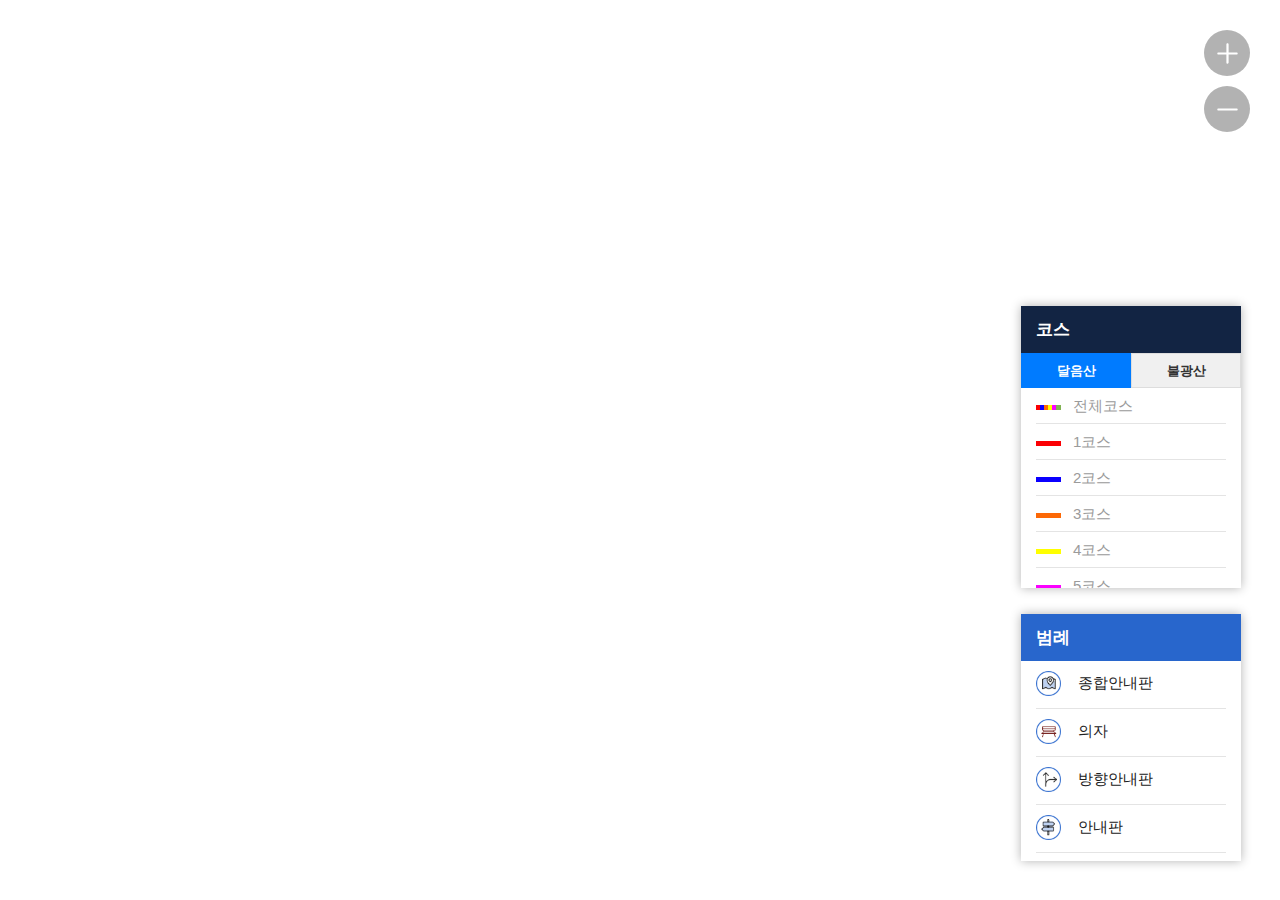
==== index.html @ 36deed76 "달음산/불광산 등산로" ====
<!DOCTYPE html>
<html lang="en">
<head>
    <meta charset="UTF-8">
    <meta name="viewport" content="width=device-width, initial-scale=1.0">
    <title>기장군청 - 달음산, 불광산 등산로</title>
    <link href="https://cdnjs.cloudflare.com/ajax/libs/font-awesome/6.0.0/css/all.min.css" rel="stylesheet">
    <script type="text/javascript" src="//dapi.kakao.com/v2/maps/sdk.js?appkey=952ffcbb4e8604c44f53532bb40d0544"></script>
    <link rel="stylesheet" href="./static/css/styles.css">
</head>
<body>
    <div id="infoList2">
        <p>코스</p>
        <div class="tabs">
            <div class="tab active" data-target="#course_list_1">달음산</div>
            <div class="tab" data-target="#course_list_2">불광산</div>
        </div>
        <ul id="course_list_1" class="course_list active">
            <li class="course_btn" data="10"><span class="course_box course10"><em class="c1"></em><em class="c2"></em><em class="c3"></em><em class="c4"></em><em class="c5"></em><em class="c6"></em></span>전체코스</li>
            <li class="course_btn" data="11"><span class="course_box course11"></span>1코스</li>
            <li class="course_btn" data="12"><span class="course_box course12"></span>2코스</li>
            <li class="course_btn" data="13"><span class="course_box course13"></span>3코스</li>
            <li class="course_btn" data="14"><span class="course_box course14"></span>4코스</li>
            <li class="course_btn" data="15"><span class="course_box course15"></span>5코스</li>
            <li class="course_btn" data="16"><span class="course_box course16"></span>기타코스</li>
        </ul>
        <ul id="course_list_2" class="course_list">
            <li class="course_btn" data="20"><span class="course_box course20"><em class="c1"></em><em class="c2"></em><em class="c3"></em><em class="c4"></em><em class="c5"></em></span>전체코스</li>
            <li class="course_btn" data="21"><span class="course_box course21"></span>1코스</li>
            <li class="course_btn" data="22"><span class="course_box course22"></span>2코스</li>
            <li class="course_btn" data="23"><span class="course_box course23"></span>3코스</li>
            <li class="course_btn" data="24"><span class="course_box course24"></span>기타코스</li>
            <li class="course_btn" data="25"><span class="course_box course25"></span>임도</li>
        </ul>
    </div>
    
    <div id="infoList">
        <p>범례</p>
        <ul>
            <li><span><img src="./static/image/icon/icon_01.png" alt=""></span>종합안내판</li>
            <li><span><img src="./static/image/icon/icon_02.png" alt=""></span>의자</li>
            <li><span><img src="./static/image/icon/icon_03.png" alt=""></span>방향안내판</li>
            <li><span><img src="./static/image/icon/icon_05.png" alt=""></span>안내판</li>
            <li><span><img src="./static/image/icon/icon_08.png" alt=""></span>경고판</li>
            <li><span><img src="./static/image/icon/icon_07.png" alt=""></span>안내소</li>
            <li><span><img src="./static/image/icon/icon_09.png" alt=""></span>정자</li>
            <li><span><img src="./static/image/icon/icon_10.png" alt=""></span>해충기피분사기</li>
        </ul>
    </div>

    <div id="map"></div>

    <script src="./static/js/map.js"></script>
    <script src="./static/js/controller.js"></script>

    <div class="btn_box"> <!--여기에 +,- 버튼 이미지 넣어주세요~!-->
        <button type="button" class="zoomin_btn" onclick="setRelativeMapLevel(-1)">지도확대</button>
        <button type="button" class="zoomout_btn" onclick="setRelativeMapLevel(+1)">지도축소</button>
      </div>

</body>
</html>
---- static/css/styles.css ----
#map {
    width: 100%;
    height: 100%;
}

body {
    font-family: 'Pretendard', 'Pretendard Variable', sans-serif;
    font-weight: normal;
    /*overflow-x: hidden;
    -webkit-overflow-scrolling: touch;
    scroll-behavior: smooth;*/
    letter-spacing: normal;
    line-height: 1;
    -webkit-text-size-adjust: 100%;
    -moz-text-size-adjust: 100%;
    -ms-text-size-adjust: 100%;
    word-break: break-all;
    word-wrap: break-word;
    -webkit-touch-callout: none;
    -webkit-user-select: none;
    -khtml-user-select: none;
    -moz-user-select: none;
    -ms-user-select: none;
    user-select: none;
    word-break: keep-all;
}

html,
body {
    margin: 0;
    padding: 0;
    overflow: hidden
}

html {
    overflow-y: scroll
}

body {
    font-size: 13px;
    color: #333;
    -webkit-text-size-adjust: none
}

body,
html {
    height: 100%
}

a,
a:active,
a:hover,
a:link,
a:visited {
    color: inherit;
    text-decoration: none
}

ol,
ul {
    list-style: none
}

a,
fieldset,
img,
table {
    border: 0
}

p {
    word-break: keep-all
}

select,
textarea {
    -webkit-appearance: none;
    -moz-appearance: none;
    appearance: none;
    -webkit-border-radius: 0;
    border-radius: 0;
    border: none;
}

select::-ms-expand {
    display: none;
}

select {
    vertical-align: middle;
    padding-left: 10px;
    border: none;
    -webkit-appearance: none;
    -webkit-border-radius: 0;
    -moz-appearance: none;
    appearance: none;
}

.sound_only {
    display: inline-block !important;
    position: absolute;
    top: 0;
    left: 0;
    margin: 0 !important;
    padding: 0 !important;
    font-size: 0;
    line-height: 0;
    border: 0 !important;
    overflow: hidden !important;
}

.ico {
    display: inline-block;
    vertical-align: top;
}

.ico img {
    width: 30px
}

.blind,
legend {
    display: block;
    overflow: hidden;
    position: absolute;
    left: 0;
    top: -9999em;
}

.wrap {
    position: absolute;
    left: 0;
    bottom: 40px;
    width: 217px;
    height: 231px;
    margin-left: -110px;
    text-align: left;
    overflow: hidden;
    font-size: 12px;
    font-family: 'Malgun Gothic', dotum, '돋움', sans-serif;
    line-height: 1.5;
}

.wrap * {
    padding: 0;
    margin: 0;
}

.wrap .info {
    width: 217px;
    height: 220px;
    border-radius: 5px;
    border-bottom: 2px solid #ccc;
    border-right: 1px solid #ccc;
    overflow: hidden;
    background: #fff;
}

.wrap .info:nth-child(1) {
    border: 0;
    box-shadow: 0px 1px 2px #888;
}

.info .title {
    padding: 5px 0 0 10px;
    height: 30px;
    background: #eee;
    border-bottom: 1px solid #ddd;
    font-size: 16px;
    font-weight: bold;
}

.info .close {
    position: absolute;
    top: 10px;
    right: 10px;
    color: #888;
    width: 17px;
    height: 17px;
    background: url('https://t1.daumcdn.net/localimg/localimages/07/mapapidoc/overlay_close.png');
}

.info .close:hover {
    cursor: pointer;
}

.info .body {
    position: relative;
    overflow: hidden;
    width: 100%;
    height: 100%
}

.info .img {
    height: 184px
}

.info .img img {
    max-width: 100%;
    height: 100%
}

.info:after {
    content: '';
    position: absolute;
    margin-left: -12px;
    left: 50%;
    bottom: 0;
    width: 22px;
    height: 12px;
    background: url('https://t1.daumcdn.net/localimg/localimages/07/mapapidoc/vertex_white.png')
}

.info .link {
    color: #5085BB;
}

button {
    border: 0;
    background: none;
    font-family: inherit;
    font-size: inherit;
    color: inherit;
    cursor: pointer;
    text-transform: inherit;
}

/*+,- 버튼*/
.btn_box {
    position: absolute;
    right: 30px;
    top: 30px;
    z-index: 999999;
    font-size: 0;
}

.btn_box button {
    display: block;
}

.btn_box button.zoomin_btn {
    margin-bottom: 10px;
    width: 46px;
    height: 46px;
    background: url(../image/icon/ico_plus.svg) no-repeat rgba(0, 0, 0, .3) 50%/50% auto;
    border-radius: 50%;
}

.btn_box button.zoomout_btn {
    width: 46px;
    height: 46px;
    background: url(../image/icon/ico_minus.svg) no-repeat rgba(0, 0, 0, .3) 50%/50% auto;
    border-radius: 50%;
}

.map_box {
    position: absolute;
    width: 100vw;
    top: 0;
    left: 50%;
    margin-left: -50vw;
    height: calc(100vh - 165px);
}

a.item_list_map {
    -webkit-box-sizing: border-box;
    box-sizing: border-box
}

.item_list_map.type_map {
    position: fixed;
    background: #f8f8f8;
    padding: 50px 30px 40px 40px;
    margin: 0;
    width: 560px;
    left: 0;
    top: 0;
    bottom: 0;
    overflow-y: scroll;
    -webkit-transition: width .4s linear;
    transition: width .4s linear;
    z-index: 10;
}

.item_list_map::-webkit-scrollbar {
    width: 1px;
}

.item_list_map::-webkit-scrollbar-thumb {
    background-color: #a1a1a1;
    border-radius: 10px;
    background-clip: padding-box;
    border: 2px solid transparent
}

.item_list_map::-webkit-scrollbar-track {
    background-color: transparent;
    border-radius: 30px;
    height: 90%
}

.item_list_map.type_map li {
    position: relative;
    /*background: #fff;
	margin: 0 0 30px*/
}

.item_list_map.type_map li .item_top>a {
    display: block;
    position: relative;
    width: 315px;
    height: 110px;
    padding: 15px 15px 15px 220px;
    background: #fff;
}

.item_list_map.type_map li .item_top>a img {
    position: absolute;
    left: 0;
    top: 0;
    width: 200px;
    height: 140px
}

.item_list_map.type_map li .item_top>a .s_tit {
    font-size: 20px;
    font-weight: 600;
    color: #191919;
    display: block;
    width: 100%;
    overflow: hidden;
    text-overflow: ellipsis;
    word-break: keep-all;
    white-space: nowrap;
}

.item_list_map.type_map li .item_top .icon_area {
    display: inline-block;
    position: absolute;
    right: 35px;
    top: 26px;
    width: 37px;
    height: 37px;
    font-size: 0;
}

.item_list_map.type_map li .item_top>a .icon_area img {
    width: 100%
}

.item_list_map.type_map .item_count_area {
    position: absolute;
    left: 180px;
    bottom: 35px;
    width: 315px;
    color: #666666;
}

.item_list_map.type_map .item_count_area p.ico_type span {
    display: inline-block;
}

.item_list_map.type_map .item_count_area p.ico_type:before {
    content: "";
    display: inline-block;
    position: relative;
    top: 2px;
    width: 10px;
    height: 12px;
    margin: 0 10px 0 0;
}

.item_list_map.type_map .item_count_area p.ico_type.location:before {
    background: url(../img/ico_location.png) no-repeat 50%/100% auto;
}

#infoList {
    position: fixed;
    bottom: 3em;
    right: 3em;
    z-index: 999;
    box-shadow: 0 0 10px rgba(0, 0, 0, 0.3);
    width: 220px;
}

#infoList p {
    background: #2866cc;
    color: #fff;
    padding: 15px;
    box-sizing: border-box;
    width: 100%;
    font-size: 17px;
    font-weight: 600;
    margin: 0
}

#infoList ul {
    width: 100%;
    box-sizing: border-box;
    padding: 0 15px;
    max-height: 200px;
    overflow-y: scroll;
    background: #fff;
    margin: 0
}

#infoList ul li {
    font-size: 15px;
    color: #212121;
    padding: 10px 0;
}

#infoList ul li+li {
    border-top: 1px solid #e4e4e4;
}

#infoList ul li span {
    vertical-align: middle;
    margin-right: 17px;
}

#infoList ul li span img {
    width: 25px
}




.map-info {
    position: absolute;
    right: -130px;
    margin-right: -25%;
    z-index: 5;
    width: 16rem;
    top: -266px;

}

.map-info .info-body {
    background: #fff;
    border-radius: 1rem 1rem;
    border: 0.1rem solid #2866cc;
    box-shadow: 0 0 10px rgba(0, 0, 0, 0.3);
}

.map-info .info-body .body-top {
    padding: 1rem 1rem;
}

.map-info .info-body .btn-close {
    position: absolute;
    top: 15px;
    right: 15px;
    color: #aaa;
    width: 17px;
    height: 17px;
    background: url('https://t1.daumcdn.net/localimg/localimages/07/mapapidoc/overlay_close.png');
}

.map-info .info-image {
    height: 8.2rem;
    border-radius: 1rem;
    overflow: hidden;
    margin: 1rem 0 0 0;
}

.map-info .info-image a {
    display: block;
    height: 100%;
}

.map-info .info-image img {
    width: 100%;
    height: 100%;
    object-fit: cover;
    object-position: center;
}

.map-info .info-badge {
    display: none;
    margin-bottom: 1rem;
}

.map-info .info-badge .space-badge {
    font-family: inherit;
    min-width: 0;
}

.map-info .info-title {
    margin-bottom: 8px;
    color: #000;
    font-size: 1.2rem;
    font-weight: bold;
    letter-spacing: -0.02em;
    position: relative;
    display: block;
    padding-right: 3rem;
    overflow: hidden;
    text-overflow: ellipsis;
    white-space: nowrap;
}

.map-info .info-meta {
    font-size: 0.85rem;
    letter-spacing: -0.02em;
    font-weight: 500;
    padding: 0 5px;
}

.map-info .info-meta li {}

.map-info .info-meta li+li {
    margin-top: 0.5rem;
}

.map-info .info-meta i {
    margin-right: 5px;
    color: #787878;
    text-align: left;
}


#infoList2 {
    position: fixed;
    bottom: 24em;
    right: 3em;
    z-index: 999;
    box-shadow: 0 0 10px rgba(0, 0, 0, 0.3);
    width: 220px;
}

#infoList2 p {
    background: #122443;
    color: #fff;
    padding: 15px;
    box-sizing: border-box;
    width: 100%;
    font-size: 17px;
    font-weight: 600;
    margin: 0
}

#infoList2 ul {
    width: 100%;
    box-sizing: border-box;
    padding: 0 15px;
    max-height: 200px;
    overflow-y: scroll;
    background: #fff;
    margin: 0
}

#infoList2 ul li {
    font-size: 15px;
    color: #212121;
    padding: 10px 0;
}

#infoList2 ul li+li {
    border-top: 1px solid #e4e4e4;
}

#infoList2 ul li span {
    position: relative;
    display: inline-block;
    vertical-align: middle;
    margin-right: 37px;
}

#infoList2 ul li span.course_box::after {
    content: '';
    display: block;
    height: 5px;
    width: 25px;
    position: absolute;
    top: -2px
}

#infoList2 ul li span.course11::after {
    background: #fb0004;
}

#infoList2 ul li span.course12::after {
    background: #0b00ff;
}

#infoList2 ul li span.course13::after {
    background: #fc6806;
}

#infoList2 ul li span.course14::after {
    background: #ffff00;
}

#infoList2 ul li span.course15::after {
    background: #fb00ff;
}

#infoList2 ul li span.course16::after {
    background: #81b254;
}

#infoList2 ul li span.course21::after {
    background: #fb0004;
}

#infoList2 ul li span.course22::after {
    background: #fc6806;
}

#infoList2 ul li span.course23::after {
    background: #fb00ff;
}

#infoList2 ul li span.course24::after {
    background: #81b254;
}

#infoList2 ul li span.course25::after {
    background: #22ff05;
}


#infoList2 ul li span.course10 em {
    position: absolute;
    top: -2px;
    display: block;
    width: 4px;
    height: 5px
}

#infoList2 ul li span.course10 em.c1 {
    background: #fb0004;
    left: 0;
}

#infoList2 ul li span.course10 em.c2 {
    background: #0b00ff;
    left: 4px;
}

#infoList2 ul li span.course10 em.c3 {
    background: #fc6806;
    left: 8px;
}

#infoList2 ul li span.course10 em.c4 {
    background: #ffff00;
    left: 12px;
}

#infoList2 ul li span.course10 em.c5 {
    background: #fb00ff;
    left: 16px;
}

#infoList2 ul li span.course10 em.c6 {
    background: #81b254;
    left: 20px;
    width :5px;
}

#infoList2 ul li span.course20 em {
    position: absolute;
    top: -2px;
    display: block;
    width: 5px;
    height: 5px
}

#infoList2 ul li span.course20 em.c1 {
    background: #fb0004;
    left: 0;
}

#infoList2 ul li span.course20 em.c2 {
    background: #fc6806;
    left: 5px;
}

#infoList2 ul li span.course20 em.c3 {
    background: #fb00ff;
    left: 10px;
}

#infoList2 ul li span.course20 em.c4 {
    background: #81b254;
    left: 15px;
}

#infoList2 ul li span.course20 em.c5 {
    background: #22ff05;
    left: 20px;
}

#infoList2 ul li span img {
    width: 25px
}

.course_btn {
    cursor: pointer
}

#infoList2 ul li {
    color: #9b9b9b
}

#infoList2 ul li.on {
    color: #000 !important;
    font-weight: 600
}

.label {
    with: 200px;
    height: 24px;
    ;
}

.label * {
    display: inline-block;
    vertical-align: top;
}

.label .left {
    background: url("https://t1.daumcdn.net/localimg/localimages/07/2011/map/storeview/tip_l.png") no-repeat;
    display: inline-block;
    height: 24px;
    overflow: hidden;
    vertical-align: top;
    width: 7px;
}

.label .center {
    background: url(https://t1.daumcdn.net/localimg/localimages/07/2011/map/storeview/tip_bg.png) repeat-x;
    display: inline-block;
    height: 24px;
    font-size: 14px;
    line-height: 24px;
}

.label .right {
    background: url("https://t1.daumcdn.net/localimg/localimages/07/2011/map/storeview/tip_r.png") -1px 0 no-repeat;
    display: inline-block;
    height: 24px;
    overflow: hidden;
    width: 6px;
}

.tabs {
    display: flex;
}

.tab {
    flex: 1;
    text-align: center;
    padding: 10px;
    background-color: #f0f0f0;
    border: 1px solid #ddd;
    cursor: pointer;
    font-weight: bold;
}

.tab.active {
    background-color: #007bff;
    color: white;
    border-color: #007bff;
}

.course_list {
    display: none; /* 기본적으로 숨김 처리 */
    list-style: none;
    padding: 0;
    margin: 0;
}

.course_list.active {
    display: block; /* 활성화된 리스트만 표시 */
}
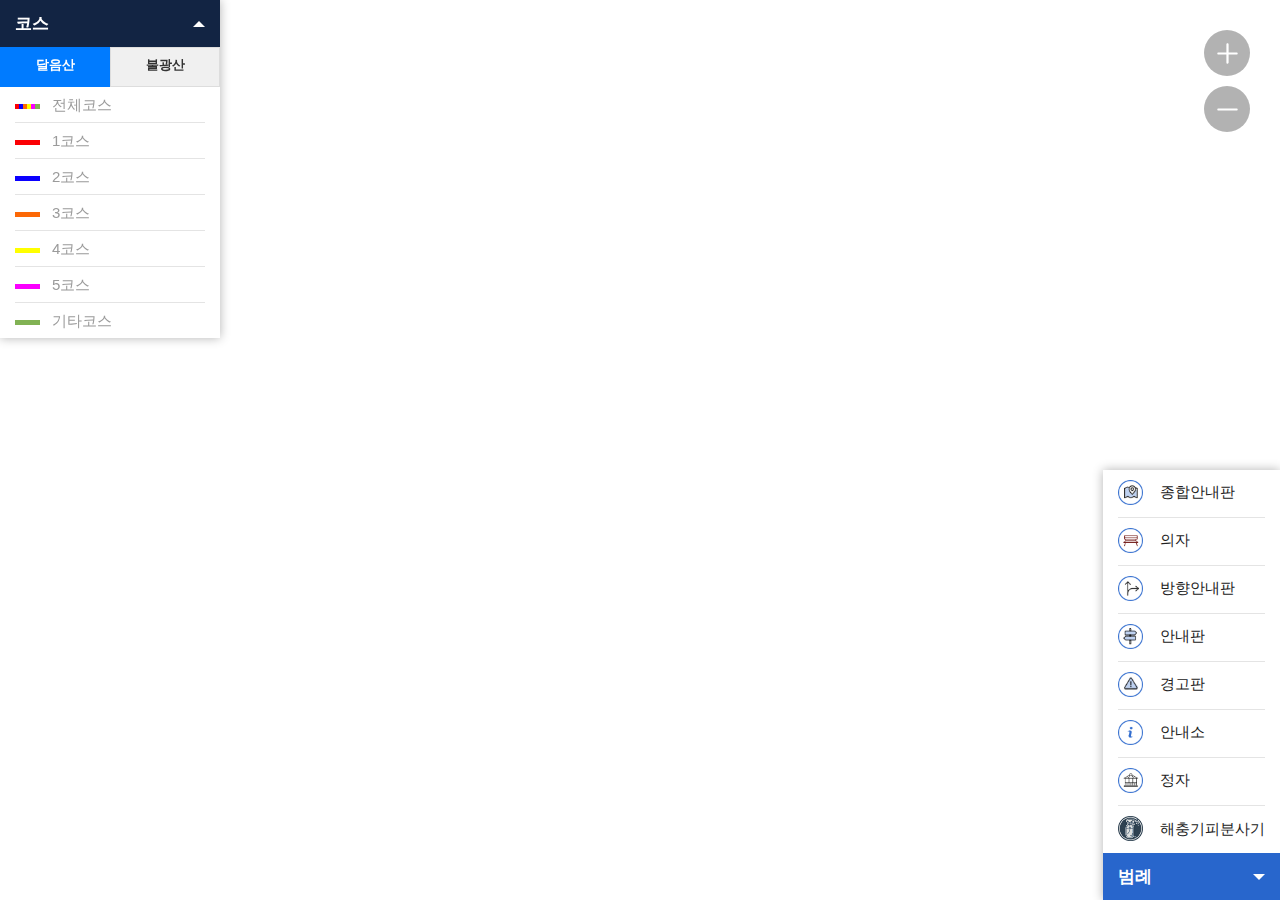
==== commit 0ff3b20d: "모바일 환경 개선" ====
--- a/index.html
+++ b/index.html
@@ -1,22 +1,32 @@
 <!DOCTYPE html>
 <html lang="en">
+
 <head>
     <meta charset="UTF-8">
     <meta name="viewport" content="width=device-width, initial-scale=1.0">
     <title>기장군청 - 달음산, 불광산 등산로</title>
     <link href="https://cdnjs.cloudflare.com/ajax/libs/font-awesome/6.0.0/css/all.min.css" rel="stylesheet">
-    <script type="text/javascript" src="//dapi.kakao.com/v2/maps/sdk.js?appkey=952ffcbb4e8604c44f53532bb40d0544"></script>
+    <script type="text/javascript"
+        src="//dapi.kakao.com/v2/maps/sdk.js?appkey=952ffcbb4e8604c44f53532bb40d0544"></script>
     <link rel="stylesheet" href="./static/css/styles.css">
 </head>
+<script>
+    function toggleSection(element) {
+        element.classList.toggle("open");
+    }
+</script>
+
 <body>
     <div id="infoList2">
-        <p>코스</p>
+        <button class="toggle-button open" id="course_btn" onclick="toggleSection(this);">코스</button>
         <div class="tabs">
             <div class="tab active" data-target="#course_list_1">달음산</div>
             <div class="tab" data-target="#course_list_2">불광산</div>
         </div>
-        <ul id="course_list_1" class="course_list active">
-            <li class="course_btn" data="10"><span class="course_box course10"><em class="c1"></em><em class="c2"></em><em class="c3"></em><em class="c4"></em><em class="c5"></em><em class="c6"></em></span>전체코스</li>
+        <ul id="course_list_1" class="course_list active toggle-content">
+            <li class="course_btn" data="10"><span class="course_box course10"><em class="c1"></em><em
+                        class="c2"></em><em class="c3"></em><em class="c4"></em><em class="c5"></em><em
+                        class="c6"></em></span>전체코스</li>
             <li class="course_btn" data="11"><span class="course_box course11"></span>1코스</li>
             <li class="course_btn" data="12"><span class="course_box course12"></span>2코스</li>
             <li class="course_btn" data="13"><span class="course_box course13"></span>3코스</li>
@@ -24,8 +34,9 @@
             <li class="course_btn" data="15"><span class="course_box course15"></span>5코스</li>
             <li class="course_btn" data="16"><span class="course_box course16"></span>기타코스</li>
         </ul>
-        <ul id="course_list_2" class="course_list">
-            <li class="course_btn" data="20"><span class="course_box course20"><em class="c1"></em><em class="c2"></em><em class="c3"></em><em class="c4"></em><em class="c5"></em></span>전체코스</li>
+        <ul id="course_list_2" class="course_list toggle-content">
+            <li class="course_btn" data="20"><span class="course_box course20"><em class="c1"></em><em
+                        class="c2"></em><em class="c3"></em><em class="c4"></em><em class="c5"></em></span>전체코스</li>
             <li class="course_btn" data="21"><span class="course_box course21"></span>1코스</li>
             <li class="course_btn" data="22"><span class="course_box course22"></span>2코스</li>
             <li class="course_btn" data="23"><span class="course_box course23"></span>3코스</li>
@@ -33,10 +44,9 @@
             <li class="course_btn" data="25"><span class="course_box course25"></span>임도</li>
         </ul>
     </div>
-    
     <div id="infoList">
-        <p>범례</p>
-        <ul>
+        <button class="toggle-button reversed open" onclick="toggleSection(this);">범례</button>
+        <ul class="toggle-content">
             <li><span><img src="./static/image/icon/icon_01.png" alt=""></span>종합안내판</li>
             <li><span><img src="./static/image/icon/icon_02.png" alt=""></span>의자</li>
             <li><span><img src="./static/image/icon/icon_03.png" alt=""></span>방향안내판</li>
@@ -46,17 +56,23 @@
             <li><span><img src="./static/image/icon/icon_09.png" alt=""></span>정자</li>
             <li><span><img src="./static/image/icon/icon_10.png" alt=""></span>해충기피분사기</li>
         </ul>
+        
     </div>
+
 
     <div id="map"></div>
 
     <script src="./static/js/map.js"></script>
     <script src="./static/js/controller.js"></script>
 
-    <div class="btn_box"> <!--여기에 +,- 버튼 이미지 넣어주세요~!-->
+    <script>
+
+    </script>
+    <div class="btn_box">
         <button type="button" class="zoomin_btn" onclick="setRelativeMapLevel(-1)">지도확대</button>
         <button type="button" class="zoomout_btn" onclick="setRelativeMapLevel(+1)">지도축소</button>
-      </div>
+    </div>
 
 </body>
-</html>
+
+</html>--- a/static/css/styles.css
+++ b/static/css/styles.css
@@ -376,14 +376,19 @@
 
 #infoList {
     position: fixed;
-    bottom: 3em;
-    right: 3em;
+    bottom: 0px;
+    right: 0px;
     z-index: 999;
     box-shadow: 0 0 10px rgba(0, 0, 0, 0.3);
-    width: 220px;
-}
-
-#infoList p {
+    display: flex;
+    flex-direction: column-reverse;
+    max-height: 100vh;
+    overflow: hidden;
+}
+
+#infoList button {
+    all:unset;
+    cursor: pointer;
     background: #2866cc;
     color: #fff;
     padding: 15px;
@@ -391,14 +396,16 @@
     width: 100%;
     font-size: 17px;
     font-weight: 600;
-    margin: 0
+    margin: 0;
+    display: flex;
+    justify-content: space-between;
+    align-items: center;
 }
 
 #infoList ul {
     width: 100%;
     box-sizing: border-box;
     padding: 0 15px;
-    max-height: 200px;
     overflow-y: scroll;
     background: #fff;
     margin: 0
@@ -519,17 +526,37 @@
     text-align: left;
 }
 
+.info-container {
+    position: fixed;
+    bottom: 0em;
+    left: 0px;
+    z-index: 999;
+    width: 100%;
+    display: flex;
+    flex-direction: row;
+    justify-content: flex-end;
+    pointer-events: none;
+}
+
+.info-container * {
+    pointer-events: all;
+}
+
 
 #infoList2 {
     position: fixed;
-    bottom: 24em;
-    right: 3em;
-    z-index: 999;
+    top: 0px;
     box-shadow: 0 0 10px rgba(0, 0, 0, 0.3);
     width: 220px;
-}
-
-#infoList2 p {
+    z-index: 999;
+    max-height: 100vh;
+    overflow: hidden;
+    display: flex;
+    flex-direction: column;
+}
+
+#infoList2 button {
+    all:unset;
     background: #122443;
     color: #fff;
     padding: 15px;
@@ -537,14 +564,17 @@
     width: 100%;
     font-size: 17px;
     font-weight: 600;
-    margin: 0
+    margin: 0;
+    cursor:pointer;
+    display: flex;
+    justify-content: space-between;
+    align-items: center;
 }
 
 #infoList2 ul {
     width: 100%;
     box-sizing: border-box;
     padding: 0 15px;
-    max-height: 200px;
     overflow-y: scroll;
     background: #fff;
     margin: 0
@@ -657,7 +687,7 @@
 #infoList2 ul li span.course10 em.c6 {
     background: #81b254;
     left: 20px;
-    width :5px;
+    width: 5px;
 }
 
 #infoList2 ul li span.course20 em {
@@ -748,6 +778,7 @@
 
 .tabs {
     display: flex;
+    height: 40px;
 }
 
 .tab {
@@ -767,12 +798,50 @@
 }
 
 .course_list {
-    display: none; /* 기본적으로 숨김 처리 */
+    display: none;
+    /* 기본적으로 숨김 처리 */
     list-style: none;
     padding: 0;
     margin: 0;
 }
 
 .course_list.active {
-    display: block; /* 활성화된 리스트만 표시 */
+    display: block;
+    /* 활성화된 리스트만 표시 */
+}
+
+.toggle-button:after {
+    content : "";
+    display: block;
+    width: 0;
+    height: 0;
+    margin-left: 8px;
+    border-left: 6px solid transparent;
+    border-right: 6px solid transparent;
+    border-top: 6px solid #fff; /* 위쪽에만 색상을 주어 아래 화살표 형태 */
+    transition: transform 0.3s ease;
+}
+
+.toggle-button.reversed:after{
+    transform: rotate(180deg);
+}
+
+.toggle-button.open:after {
+    transform: rotate(180deg);
+}
+
+.toggle-button.reversed.open:after{
+    transform: rotate(0deg);
+}
+
+.toggle-button ~ .toggle-content {
+    overflow: hidden;
+    max-height: 0;
+    opacity: 0;
+}
+
+.toggle-button.open ~ .toggle-content {
+    height: fit-content;
+    opacity: 1;
+    max-height: none;
 }